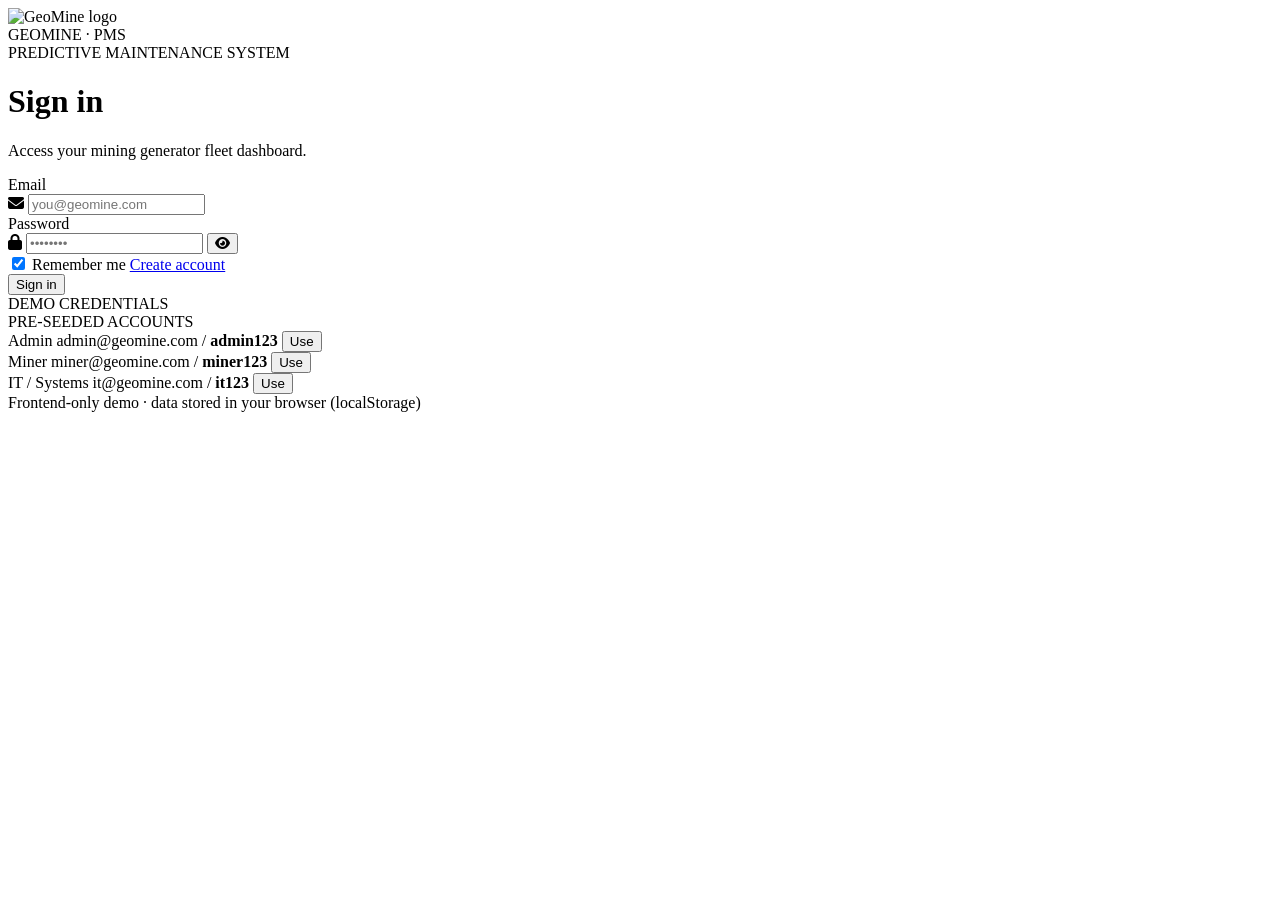
==== index.html @ 07dbf07b "CHANGES" ====
<!DOCTYPE html>
<html lang="en">
<head>
  <meta charset="UTF-8" />
  <meta name="viewport" content="width=device-width, initial-scale=1.0" />
  <title>GeoMine PMS — Sign in</title>
  <link rel="icon" type="image/png" href="assets/favicon.png" />
  <link rel="preconnect" href="https://fonts.googleapis.com">
  <link rel="preconnect" href="https://fonts.gstatic.com" crossorigin>
  <link href="https://fonts.googleapis.com/css2?family=IBM+Plex+Sans:wght@400;500;600;700&family=IBM+Plex+Mono:wght@400;500;600&display=swap" rel="stylesheet">
  <link rel="stylesheet" href="https://cdnjs.cloudflare.com/ajax/libs/font-awesome/6.5.1/css/all.min.css">
  <link rel="stylesheet" href="css/auth.css" />
  <link rel="stylesheet" href="css/animations.css" />
</head>
<body class="auth-body">

  <div class="auth-wrap">
    <div class="auth-card">
      <div class="auth-brand">
        <img src="assets/logo.svg" alt="GeoMine logo" />
        <div class="b-mark">GEOMINE<span> · PMS</span></div>
      </div>
      <div class="auth-sub">PREDICTIVE MAINTENANCE SYSTEM</div>

      <h1 class="auth-title">Sign in</h1>
      <p class="auth-desc">Access your mining generator fleet dashboard.</p>

      <div class="auth-error" id="authError"></div>

      <form id="loginForm" autocomplete="off">
        <div class="auth-field">
          <label for="email">Email</label>
          <div class="auth-input-wrap">
            <i class="fa-solid fa-envelope lead-icon"></i>
            <input type="email" id="email" placeholder="you@geomine.com" required />
          </div>
        </div>

        <div class="auth-field">
          <label for="password">Password</label>
          <div class="auth-input-wrap">
            <i class="fa-solid fa-lock lead-icon"></i>
            <input type="password" id="password" class="with-toggle" placeholder="••••••••" required />
            <button type="button" class="pw-toggle" id="pwToggle" title="Show password">
              <i class="fa-solid fa-eye"></i>
            </button>
          </div>
        </div>

        <div class="auth-row">
          <label class="remember"><input type="checkbox" id="remember" checked /> Remember me</label>
          <a class="auth-link" href="signup.html">Create account</a>
        </div>

        <button type="submit" class="auth-btn" id="loginBtn">
          <span class="auth-label">Sign in</span>
          <span class="auth-spinner"></span>
        </button>
      </form>

      <div class="auth-divider">DEMO CREDENTIALS</div>

      <div class="auth-demo">
        <div class="ad-title">PRE-SEEDED ACCOUNTS</div>
        <div class="demo-cred">
          <span class="dc-role">Admin</span>
          <span class="dc-val">admin@geomine.com / <b>admin123</b></span>
          <button class="demo-fill" data-fill="admin@geomine.com|admin123">Use</button>
        </div>
        <div class="demo-cred">
          <span class="dc-role">Miner</span>
          <span class="dc-val">miner@geomine.com / <b>miner123</b></span>
          <button class="demo-fill" data-fill="miner@geomine.com|miner123">Use</button>
        </div>
        <div class="demo-cred">
          <span class="dc-role">IT / Systems</span>
          <span class="dc-val">it@geomine.com / <b>it123</b></span>
          <button class="demo-fill" data-fill="it@geomine.com|it123">Use</button>
        </div>
      </div>

      <div class="auth-foot">Frontend-only demo · data stored in your browser (localStorage)</div>
    </div>
  </div>

  <script src="js/utils.js"></script>
  <script src="js/store.js"></script>
  <script src="js/auth.js"></script>
  <script>
    // If already signed in, skip straight to the dashboard.
    Auth.redirectIfAuthed();

    const errEl = document.getElementById('authError');
    const btn = document.getElementById('loginBtn');
    const pwToggle = document.getElementById('pwToggle');
    const pwInput = document.getElementById('password');

    // Password visibility toggle.
    pwToggle.addEventListener('click', () => {
      const show = pwInput.type === 'password';
      pwInput.type = show ? 'text' : 'password';
      pwToggle.innerHTML = show ? '<i class="fa-solid fa-eye-slash"></i>' : '<i class="fa-solid fa-eye"></i>';
    });

    // One-click demo credential fill.
    document.querySelectorAll('.demo-fill').forEach(b => {
      b.addEventListener('click', () => {
        const [e, p] = b.getAttribute('data-fill').split('|');
        document.getElementById('email').value = e;
        pwInput.value = p;
        errEl.classList.remove('show');
      });
    });

    document.getElementById('loginForm').addEventListener('submit', (ev) => {
      ev.preventDefault();
      errEl.classList.remove('show');
      const email = document.getElementById('email').value;
      const password = pwInput.value;
      const remember = document.getElementById('remember').checked;

      btn.classList.add('loading');
      // Small delay so the spinner is visible (demo feel).
      setTimeout(() => {
        const res = Auth.login(email, password, remember);
        btn.classList.remove('loading');
        if (!res.ok) {
          errEl.textContent = res.error;
          errEl.classList.add('show');
          return;
        }
        window.location.href = 'dashboard.html';
      }, 450);
    });
  </script>
</body>
</html>
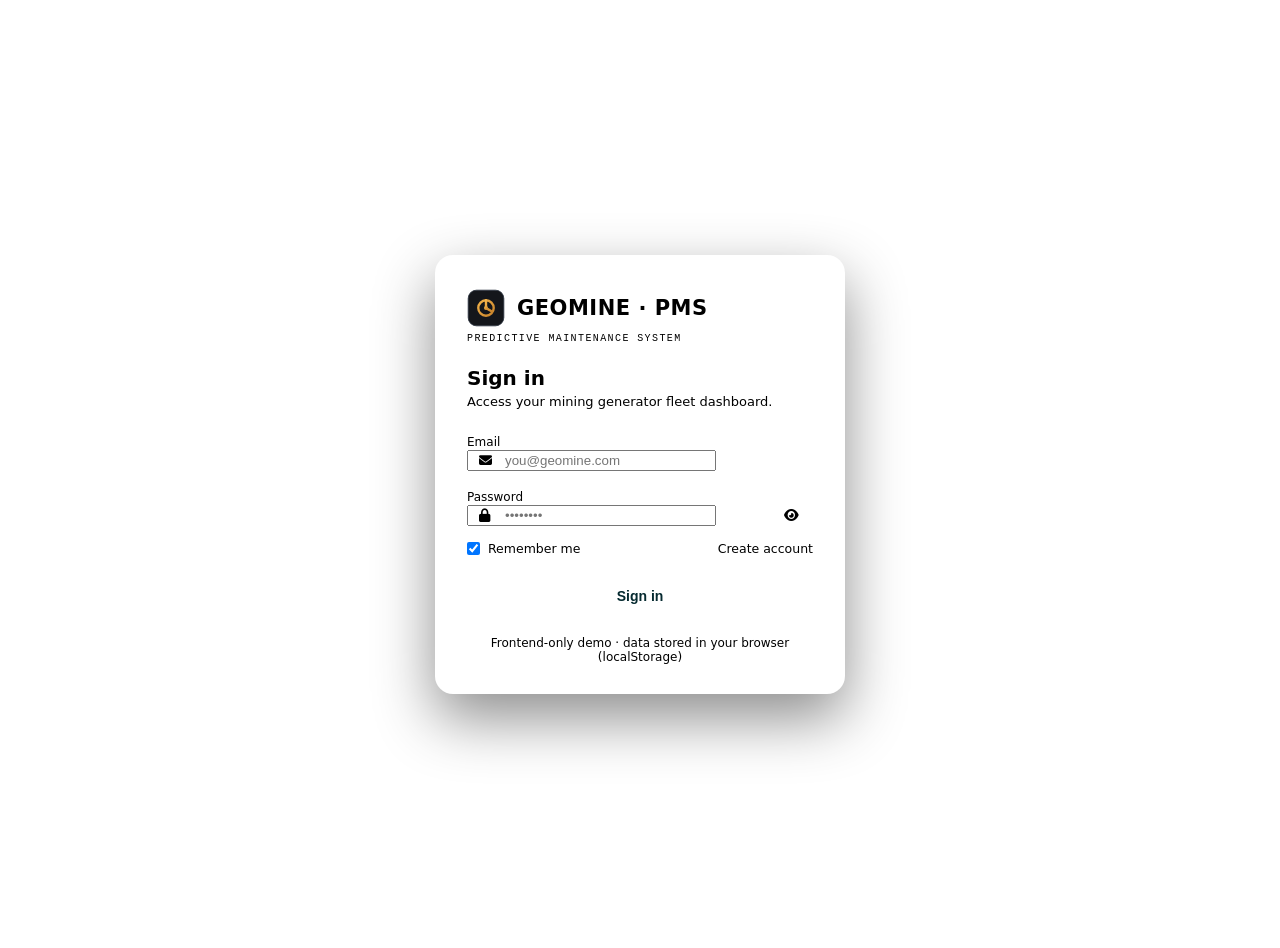
==== commit a01d0971: "fixes" ====
--- a/index.html
+++ b/index.html
@@ -58,27 +58,6 @@
         </button>
       </form>
 
-      <div class="auth-divider">DEMO CREDENTIALS</div>
-
-      <div class="auth-demo">
-        <div class="ad-title">PRE-SEEDED ACCOUNTS</div>
-        <div class="demo-cred">
-          <span class="dc-role">Admin</span>
-          <span class="dc-val">admin@geomine.com / <b>admin123</b></span>
-          <button class="demo-fill" data-fill="admin@geomine.com|admin123">Use</button>
-        </div>
-        <div class="demo-cred">
-          <span class="dc-role">Miner</span>
-          <span class="dc-val">miner@geomine.com / <b>miner123</b></span>
-          <button class="demo-fill" data-fill="miner@geomine.com|miner123">Use</button>
-        </div>
-        <div class="demo-cred">
-          <span class="dc-role">IT / Systems</span>
-          <span class="dc-val">it@geomine.com / <b>it123</b></span>
-          <button class="demo-fill" data-fill="it@geomine.com|it123">Use</button>
-        </div>
-      </div>
-
       <div class="auth-foot">Frontend-only demo · data stored in your browser (localStorage)</div>
     </div>
   </div>
@@ -100,16 +79,6 @@
       const show = pwInput.type === 'password';
       pwInput.type = show ? 'text' : 'password';
       pwToggle.innerHTML = show ? '<i class="fa-solid fa-eye-slash"></i>' : '<i class="fa-solid fa-eye"></i>';
-    });
-
-    // One-click demo credential fill.
-    document.querySelectorAll('.demo-fill').forEach(b => {
-      b.addEventListener('click', () => {
-        const [e, p] = b.getAttribute('data-fill').split('|');
-        document.getElementById('email').value = e;
-        pwInput.value = p;
-        errEl.classList.remove('show');
-      });
     });
 
     document.getElementById('loginForm').addEventListener('submit', (ev) => {
--- a/css/auth.css
+++ b/css/auth.css
@@ -0,0 +1,68 @@
+/* =========================================================
+   auth.css — login & signup pages.
+   Centered glass card over an industrial gradient backdrop.
+   ========================================================= */
+
+.auth-body {
+  margin: 0; min-height: 100vh; display: flex; align-items: center; justify-content: center;
+  font-family: 'IBM Plex Sans', system-ui, sans-serif; color: var(--text);
+  background:
+    radial-gradient(1100px 600px at 85% -10%, rgba(79,195,217,0.12), transparent 60%),
+    radial-gradient(900px 600px at 0% 110%, rgba(232,163,61,0.10), transparent 55%),
+    var(--bg);
+  padding: 24px;
+}
+
+.auth-wrap { width: 100%; max-width: 410px; animation: fadeUp .5s ease both; }
+
+.auth-card {
+  background: var(--glass); backdrop-filter: blur(16px);
+  border: 1px solid var(--border); border-radius: 18px; padding: 34px 32px 30px;
+  box-shadow: 0 24px 60px rgba(0,0,0,.45);
+}
+.auth-brand { display: flex; align-items: center; gap: 12px; margin-bottom: 6px; }
+.auth-brand img { width: 38px; height: 38px; }
+.auth-brand .b-mark { font-size: 21px; font-weight: 600; letter-spacing: .5px; }
+.auth-brand .b-mark span { color: var(--amber); }
+.auth-sub { font-family: 'IBM Plex Mono', monospace; font-size: 10px; color: var(--text-faint); letter-spacing: 1.4px; margin: 2px 0 22px; }
+
+.auth-title { font-size: 20px; font-weight: 600; margin: 8px 0 4px; }
+.auth-desc { font-size: 13px; color: var(--text-dim); margin: 0 0 22px; }
+
+.auth-field { margin-bottom: 15px; position: relative; }
+.auth-field label { font-size: 12px; }
+.auth-input-wrap { position: relative; }
+.auth-input-wrap .lead-icon { position: absolute; left: 12px; top: 50%; transform: translateY(-50%); color: var(--text-faint); font-size: 13px; }
+.auth-field input { padding-left: 36px; padding-right: 40px; }
+.auth-field input.with-toggle { padding-right: 40px; }
+.pw-toggle { position: absolute; right: 8px; top: 50%; transform: translateY(-50%); background: none; border: none; color: var(--text-faint); cursor: pointer; padding: 6px; font-size: 13px; }
+.pw-toggle:hover { color: var(--text); }
+
+.auth-row { display: flex; align-items: center; justify-content: space-between; margin: 4px 0 20px; }
+.remember { display: flex; align-items: center; gap: 8px; font-size: 12.5px; color: var(--text-dim); cursor: pointer; user-select: none; }
+.remember input { width: auto; margin: 0; accent-color: var(--cyan); }
+.auth-link { color: var(--cyan); font-size: 12.5px; text-decoration: none; }
+.auth-link:hover { text-decoration: underline; }
+
+.auth-btn { width: 100%; background: linear-gradient(135deg, var(--cyan), #3aa7bd); color: #062A30; border: none; border-radius: 10px; padding: 12px; font-size: 14px; font-weight: 600; cursor: pointer; transition: .18s; }
+.auth-btn:hover { filter: brightness(1.05); transform: translateY(-1px); box-shadow: 0 8px 22px rgba(79,195,217,.25); }
+
+.auth-divider { display: flex; align-items: center; gap: 12px; margin: 20px 0; color: var(--text-faint); font-size: 11px; }
+.auth-divider::before, .auth-divider::after { content: ''; flex: 1; height: 1px; background: var(--border-soft); }
+
+.auth-demo { background: var(--panel-alt); border: 1px dashed var(--border); border-radius: 12px; padding: 14px 16px; }
+.auth-demo .ad-title { font-family: 'IBM Plex Mono', monospace; font-size: 10px; letter-spacing: 1px; color: var(--amber); margin-bottom: 10px; }
+.demo-cred { display: flex; justify-content: space-between; align-items: center; font-size: 12px; padding: 5px 0; }
+.demo-cred .dc-role { color: var(--text-dim); }
+.demo-cred .dc-val { font-family: 'IBM Plex Mono', monospace; font-size: 11px; color: var(--text); }
+.demo-cred .dc-val b { color: var(--cyan); }
+.demo-fill { font-size: 11px; color: var(--text-faint); background: none; border: 1px solid var(--border); border-radius: 6px; padding: 3px 8px; cursor: pointer; }
+.demo-fill:hover { border-color: var(--cyan); color: var(--cyan); }
+
+.auth-foot { text-align: center; font-size: 12px; color: var(--text-faint); margin-top: 20px; }
+.auth-error { display: none; background: var(--red-dim); border: 1px solid #6B3230; color: #F1C0BC; border-radius: 8px; padding: 9px 12px; font-size: 12px; margin-bottom: 14px; }
+.auth-error.show { display: block; animation: shake .35s; }
+
+.auth-spinner { display: none; width: 16px; height: 16px; border: 2px solid rgba(6,42,48,.35); border-top-color: #062A30; border-radius: 50%; animation: spin .7s linear infinite; margin: 0 auto; }
+.auth-btn.loading .auth-spinner { display: inline-block; }
+.auth-btn.loading .auth-label { display: none; }
--- a/css/animations.css
+++ b/css/animations.css
@@ -0,0 +1,64 @@
+/* =========================================================
+   animations.css — keyframes, page transitions, micro-motion.
+   ========================================================= */
+
+@keyframes pulse {
+  0%, 100% { opacity: 1; }
+  50% { opacity: 0.45; }
+}
+
+@keyframes spin {
+  to { transform: rotate(360deg); }
+}
+
+@keyframes fadeUp {
+  from { opacity: 0; transform: translateY(10px); }
+  to { opacity: 1; transform: translateY(0); }
+}
+
+@keyframes fadeIn {
+  from { opacity: 0; }
+  to { opacity: 1; }
+}
+
+@keyframes slideInRight {
+  from { opacity: 0; transform: translateX(20px); }
+  to { opacity: 1; transform: translateX(0); }
+}
+
+@keyframes shake {
+  0%, 100% { transform: translateX(0); }
+  20%, 60% { transform: translateX(-5px); }
+  40%, 80% { transform: translateX(5px); }
+}
+
+@keyframes glow {
+  0%, 100% { box-shadow: 0 0 0 3px var(--cyan-dim); }
+  50% { box-shadow: 0 0 0 6px rgba(79,195,217,.25); }
+}
+
+/* Stagger children in on first paint. */
+.stagger > * { animation: fadeUp .4s ease both; }
+.stagger > *:nth-child(1) { animation-delay: .02s; }
+.stagger > *:nth-child(2) { animation-delay: .06s; }
+.stagger > *:nth-child(3) { animation-delay: .10s; }
+.stagger > *:nth-child(4) { animation-delay: .14s; }
+.stagger > *:nth-child(5) { animation-delay: .18s; }
+.stagger > *:nth-child(6) { animation-delay: .22s; }
+
+/* Chart boxes animate in. */
+.chart-box { animation: fadeUp .45s ease both; }
+.chart-grid .chart-box:nth-child(1) { animation-delay: .04s; }
+.chart-grid .chart-box:nth-child(2) { animation-delay: .08s; }
+.chart-grid .chart-box:nth-child(3) { animation-delay: .12s; }
+.chart-grid .chart-box:nth-child(4) { animation-delay: .16s; }
+.chart-grid .chart-box:nth-child(5) { animation-delay: .20s; }
+.chart-grid .chart-box:nth-child(6) { animation-delay: .24s; }
+
+/* Subtle hover lift for cards. */
+.card, .chart-box, .insight { will-change: transform; }
+
+/* Reduced motion: disable non-essential animation. */
+@media (prefers-reduced-motion: reduce) {
+  *, *::before, *::after { animation-duration: .001ms !important; animation-iteration-count: 1 !important; transition-duration: .001ms !important; }
+}
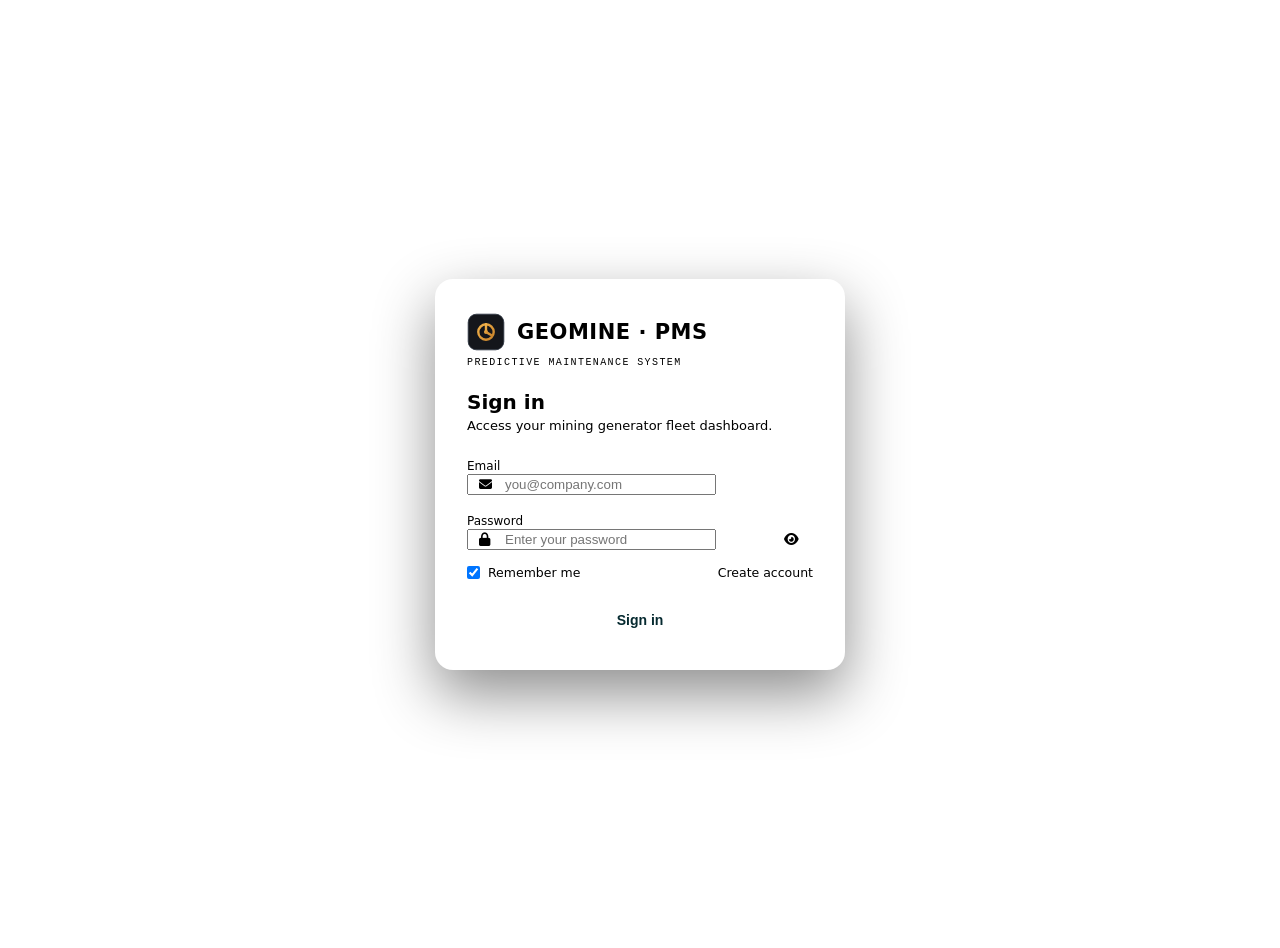
==== commit d254ea29: "FINISHING TOUCHES" ====
--- a/index.html
+++ b/index.html
@@ -22,8 +22,10 @@
       </div>
       <div class="auth-sub">PREDICTIVE MAINTENANCE SYSTEM</div>
 
-      <h1 class="auth-title">Sign in</h1>
-      <p class="auth-desc">Access your mining generator fleet dashboard.</p>
+      <div class="auth-header">
+        <h1 class="auth-title">Sign in</h1>
+        <p class="auth-desc">Access your mining generator fleet dashboard.</p>
+      </div>
 
       <div class="auth-error" id="authError"></div>
 
@@ -32,7 +34,7 @@
           <label for="email">Email</label>
           <div class="auth-input-wrap">
             <i class="fa-solid fa-envelope lead-icon"></i>
-            <input type="email" id="email" placeholder="you@geomine.com" required />
+            <input type="email" id="email" placeholder="you@company.com" required />
           </div>
         </div>
 
@@ -40,8 +42,8 @@
           <label for="password">Password</label>
           <div class="auth-input-wrap">
             <i class="fa-solid fa-lock lead-icon"></i>
-            <input type="password" id="password" class="with-toggle" placeholder="••••••••" required />
-            <button type="button" class="pw-toggle" id="pwToggle" title="Show password">
+            <input type="password" id="password" class="with-toggle" placeholder="Enter your password" required />
+            <button type="button" class="pw-toggle" id="pwToggle" title="Show password" aria-label="Toggle password visibility">
               <i class="fa-solid fa-eye"></i>
             </button>
           </div>
@@ -57,8 +59,6 @@
           <span class="auth-spinner"></span>
         </button>
       </form>
-
-      <div class="auth-foot">Frontend-only demo · data stored in your browser (localStorage)</div>
     </div>
   </div>
 
@@ -66,7 +66,6 @@
   <script src="js/store.js"></script>
   <script src="js/auth.js"></script>
   <script>
-    // If already signed in, skip straight to the dashboard.
     Auth.redirectIfAuthed();
 
     const errEl = document.getElementById('authError');
@@ -74,7 +73,6 @@
     const pwToggle = document.getElementById('pwToggle');
     const pwInput = document.getElementById('password');
 
-    // Password visibility toggle.
     pwToggle.addEventListener('click', () => {
       const show = pwInput.type === 'password';
       pwInput.type = show ? 'text' : 'password';
@@ -89,7 +87,6 @@
       const remember = document.getElementById('remember').checked;
 
       btn.classList.add('loading');
-      // Small delay so the spinner is visible (demo feel).
       setTimeout(() => {
         const res = Auth.login(email, password, remember);
         btn.classList.remove('loading');
@@ -99,7 +96,7 @@
           return;
         }
         window.location.href = 'dashboard.html';
-      }, 450);
+      }, 420);
     });
   </script>
 </body>
